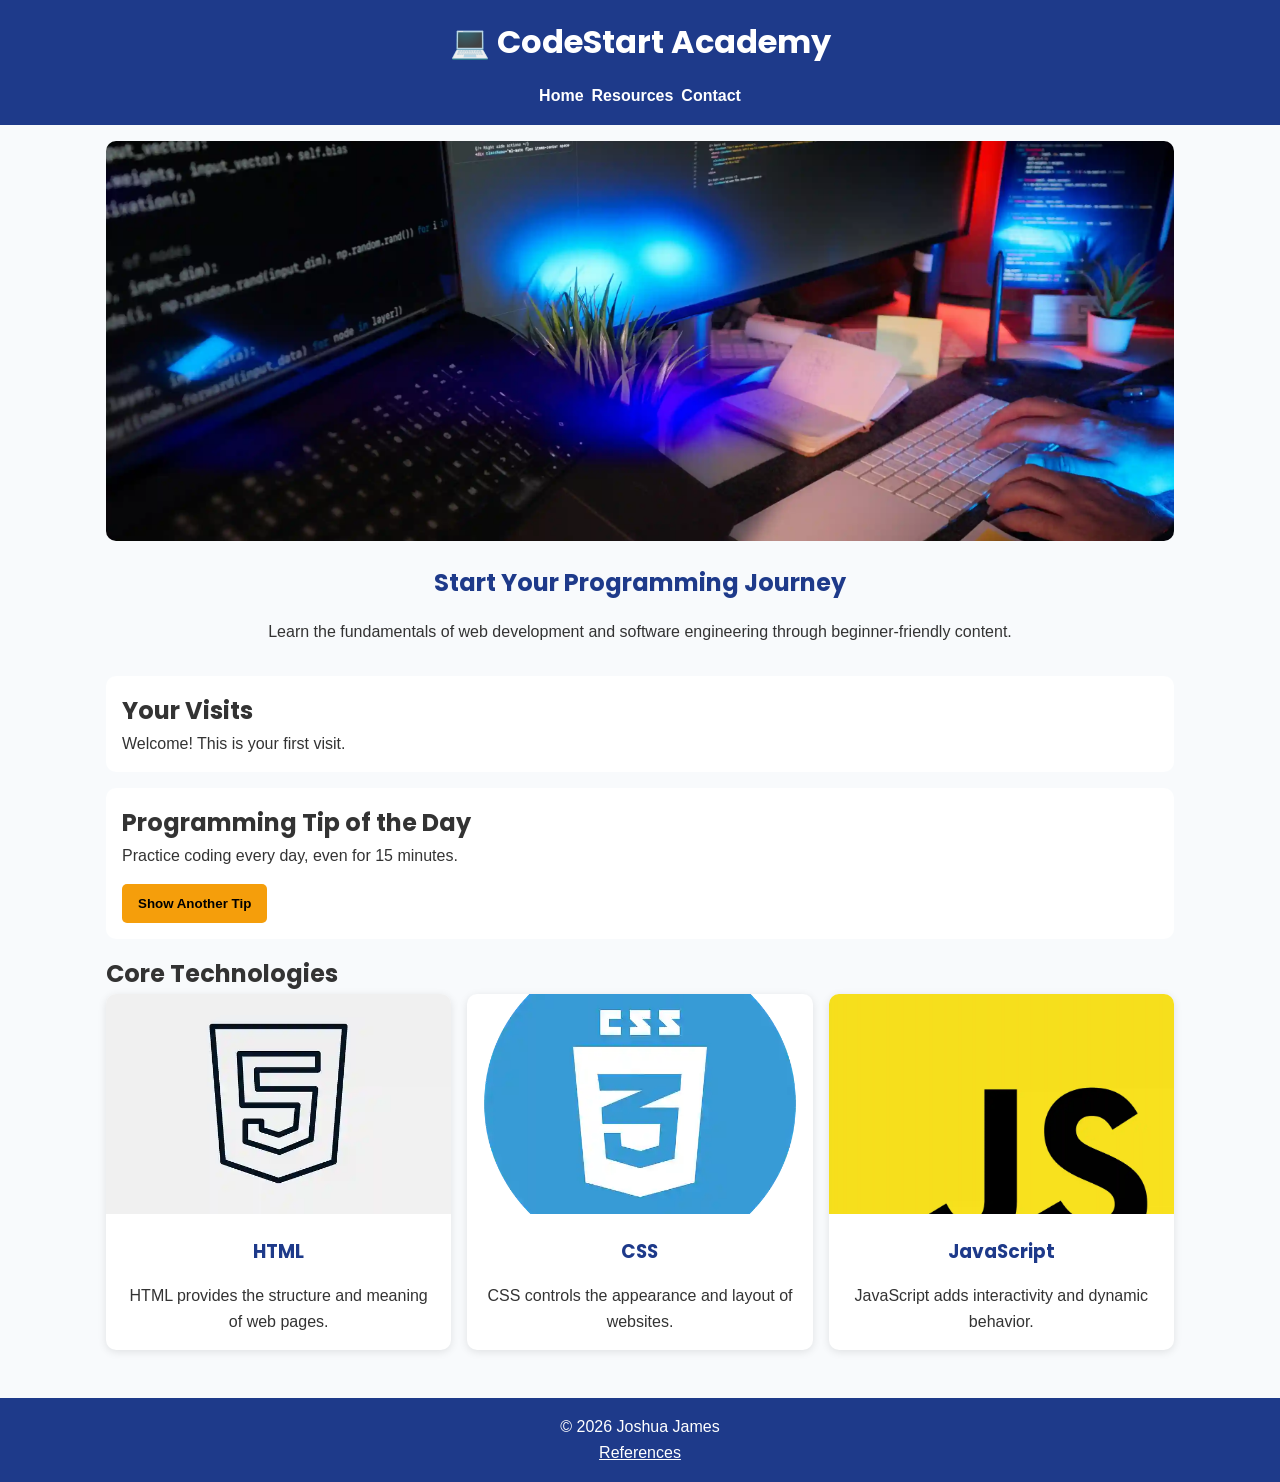
==== project/index.html @ de8d5cb4 "gogo project" ====
<!DOCTYPE html>
<html lang="en">
<head>
    <meta charset="UTF-8">
    <meta name="author" content="Joshua James">
    <meta name="viewport" content="width=device-width, initial-scale=1.0">
    <meta name="description" content="CodeStart Academy helps beginners learn programming, HTML, CSS, JavaScript, and web development skills.">

    <title>CodeStart Academy | Home</title>

    <link rel="stylesheet" href="styles/project.css">

    <link rel="preconnect" href="https://fonts.googleapis.com">
    <link rel="preconnect" href="https://fonts.gstatic.com" crossorigin>

    <link href="https://fonts.googleapis.com/css2?family=Poppins:wght@400;600;700&display=swap" rel="stylesheet">

    <script src="scripts/project.js" defer></script>
</head>
<body>

<header>

    <h1>💻 CodeStart Academy</h1>

    <nav>
        <ul class="navigation">
            <li><a href="index.html">Home</a></li>
            <li><a href="resources.html">Resources</a></li>
            <li><a href="contact.html">Contact</a></li>
        </ul>
    </nav>

</header>

<main>

<section class="hero">

    <img
        src="images/coding.webp"
        alt="Programming workspace"
    >

    <h2>Start Your Programming Journey</h2>

    <p>
        Learn the fundamentals of web development and software
        engineering through beginner-friendly content.
    </p>

</section>

<section class="visit-section">

    <h2>Your Visits</h2>

    <p id="visitMessage"></p>

</section>

<section class="tip-section">

    <h2>Programming Tip of the Day</h2>

    <p id="tip"></p>

    <button id="newTipBtn">
        Show Another Tip
    </button>

</section>

<section>

    <h2>Core Technologies</h2>

    <div class="cards">

        <article class="card">

            <img
                src="images/html.webp"
                alt="HTML logo"
                loading="lazy"
            >

            <h3>HTML</h3>

            <p>
                HTML provides the structure and meaning of web pages.
            </p>

        </article>

        <article class="card">

            <img
                src="images/css.webp"
                alt="CSS logo"
                loading="lazy"
            >

            <h3>CSS</h3>

            <p>
                CSS controls the appearance and layout of websites.
            </p>

        </article>

        <article class="card">

            <img
                src="images/javascript.webp"
                alt="JavaScript logo"
                loading="lazy"
            >

            <h3>JavaScript</h3>

            <p>
                JavaScript adds interactivity and dynamic behavior.
            </p>

        </article>

    </div>

</section>

</main>

<footer>

    <p>&copy; 2026 Joshua James</p>

    <p>
        <a href="references.html">References</a>
    </p>

</footer>

</body>
</html>
---- project/styles/project.css ----
:root {
    --primary-color: #1e3a8a;
    --secondary-color: #f59e0b;
    --background-color: #f8fafc;
    --text-color: #333333;
    --white: #ffffff;
}

* {
    margin: 0;
    padding: 0;
    box-sizing: border-box;
}

body {
    font-family: Arial, sans-serif;
    background-color: var(--background-color);
    color: var(--text-color);
    line-height: 1.6;
}

h1,
h2,
h3 {
    font-family: "Poppins", sans-serif;
}

header {
    background-color: var(--primary-color);
    color: var(--white);
    text-align: center;
    padding: 1rem;
}

header h1 {
    margin-bottom: 1rem;
}

.navigation {
    list-style: none;
    display: flex;
    flex-direction: column;
    gap: 0.5rem;
}

.navigation a {
    color: white;
    text-decoration: none;
    font-weight: 600;
}

.navigation a:hover {
    color: var(--secondary-color);
}

main {
    max-width: 1100px;
    margin: 0 auto;
    padding: 1rem;
}

section {
    margin-bottom: 2rem;
}

.hero {
    text-align: center;
}

.hero img {
    width: 100%;
    max-height: 400px;
    object-fit: cover;
    border-radius: 10px;
    margin-bottom: 1rem;
}

.hero h2 {
    color: var(--primary-color);
    margin-bottom: 1rem;
}

.visit-section,
.tip-section {
    background-color: white;
    padding: 1rem;
    border-radius: 10px;
    margin-bottom: 1rem;
}

.tip-section button {
    background-color: var(--secondary-color);
    border: none;
    padding: 0.75rem 1rem;
    margin-top: 1rem;
    cursor: pointer;
    border-radius: 5px;
    font-weight: bold;
}

.cards {
    display: grid;
    gap: 1rem;
}

.card {
    background-color: white;
    border-radius: 10px;
    overflow: hidden;
    box-shadow: 0 2px 8px rgb(0 0 0 / 10%);
    text-align: center;
    padding-bottom: 1rem;
}

.card img {
    width: 100%;
    height: 220px;
    object-fit: cover;
}

.card h3 {
    color: var(--primary-color);
    margin: 1rem 0;
}

.card p {
    padding: 0 1rem;
}

.filter-buttons {
    display: flex;
    flex-wrap: wrap;
    gap: 0.5rem;
    margin: 1rem 0;
}

.filter-buttons button {
    background-color: var(--primary-color);
    color: white;
    border: none;
    padding: 0.75rem 1rem;
    cursor: pointer;
    border-radius: 5px;
}

.filter-buttons button:hover {
    background-color: var(--secondary-color);
    color: black;
}

.resource-grid {
    display: grid;
    gap: 1rem;
}

.resource-card {
    background-color: white;
    padding: 1rem;
    border-radius: 10px;
    box-shadow: 0 2px 8px rgb(0 0 0 / 10%);
}

.resource-card h3 {
    color: var(--primary-color);
}

form {
    background-color: white;
    padding: 1.5rem;
    border-radius: 10px;
}

label {
    display: block;
    margin-top: 1rem;
    font-weight: bold;
}

input,
select,
textarea {
    width: 100%;
    padding: 0.75rem;
    margin-top: 0.3rem;
    border: 1px solid #ccc;
    border-radius: 5px;
}

input[type="submit"] {
    background-color: var(--primary-color);
    color: white;
    border: none;
    margin-top: 1rem;
    cursor: pointer;
}

input[type="submit"]:hover {
    background-color: var(--secondary-color);
    color: black;
}

#formMessage {
    margin-top: 1rem;
    font-weight: bold;
}

footer {
    background-color: var(--primary-color);
    color: white;
    text-align: center;
    padding: 1rem;
}

footer a {
    color: white;
}

footer a:hover {
    color: var(--secondary-color);
}

@media (min-width: 768px) {
    .navigation {
        flex-direction: row;
        justify-content: center;
    }

    .cards {
        grid-template-columns: repeat(3, 1fr);
    }

    .resource-grid {
        grid-template-columns: repeat(2, 1fr);
    }
}

fieldset {
    margin-top: 1rem;
    padding: 1rem;
    border-radius: 5px;
}

fieldset label {
    display: block;
    margin-top: 0.5rem;
}
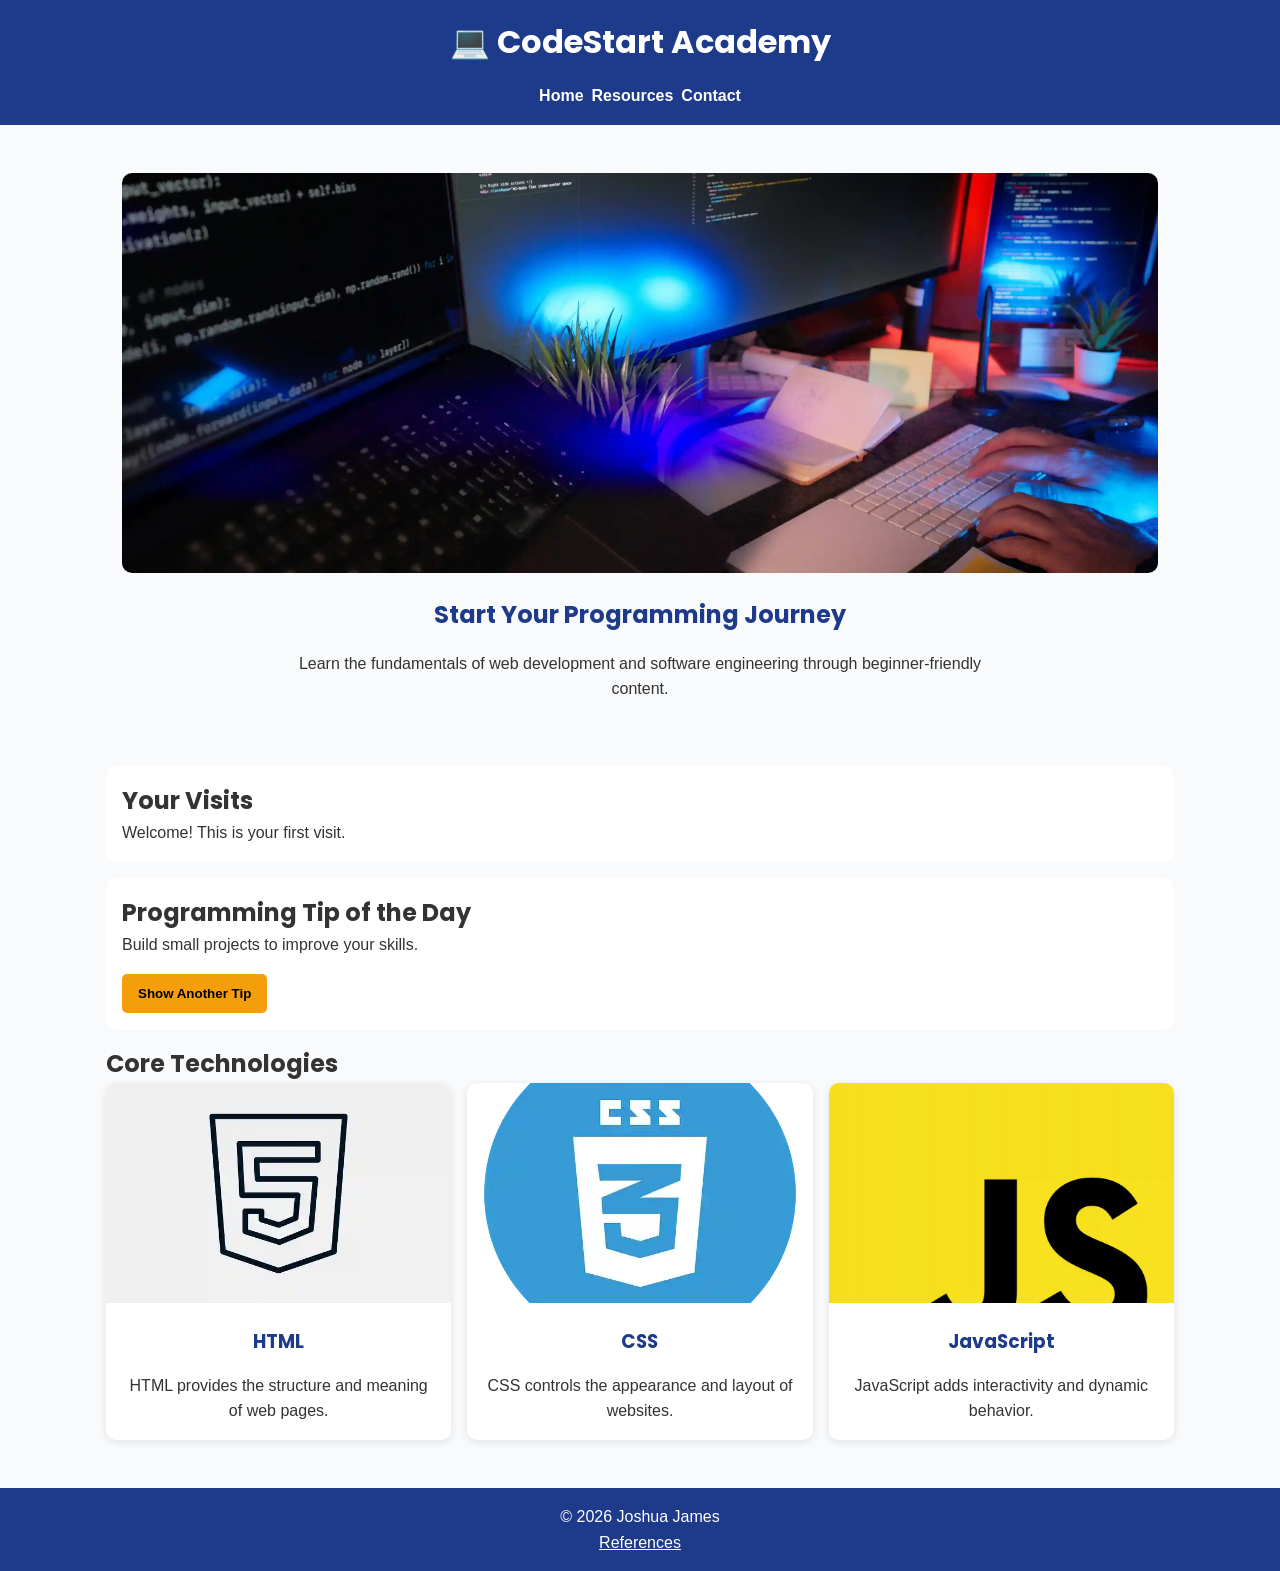
==== commit c7e049c5: "new cahnge" ====
--- a/project/index.html
+++ b/project/index.html
@@ -40,6 +40,8 @@
     <img
         src="images/coding.webp"
         alt="Programming workspace"
+        width="1200"
+        height="600"
     >
 
     <h2>Start Your Programming Journey</h2>
--- a/project/styles/project.css
+++ b/project/styles/project.css
@@ -243,4 +243,43 @@
 fieldset label {
     display: block;
     margin-top: 0.5rem;
+}
+
+.hero {
+    text-align: center;
+    padding: 2rem 1rem;
+}
+
+.hero p {
+    max-width: 700px;
+    margin: 0 auto;
+}
+
+.card {
+    background-color: white;
+    border-radius: 10px;
+    overflow: hidden;
+    box-shadow: 0 2px 8px rgb(0 0 0 / 10%);
+    text-align: center;
+    padding-bottom: 1rem;
+    transition: transform .3s ease;
+}
+
+.card:hover {
+    transform: translateY(-5px);
+}
+
+.tip-section button,
+.filter-buttons button,
+input[type="submit"] {
+    transition: 0.3s ease;
+}
+
+a:focus,
+button:focus,
+input:focus,
+textarea:focus,
+select:focus {
+    outline: 3px solid var(--secondary-color);
+    outline-offset: 2px;
 }
